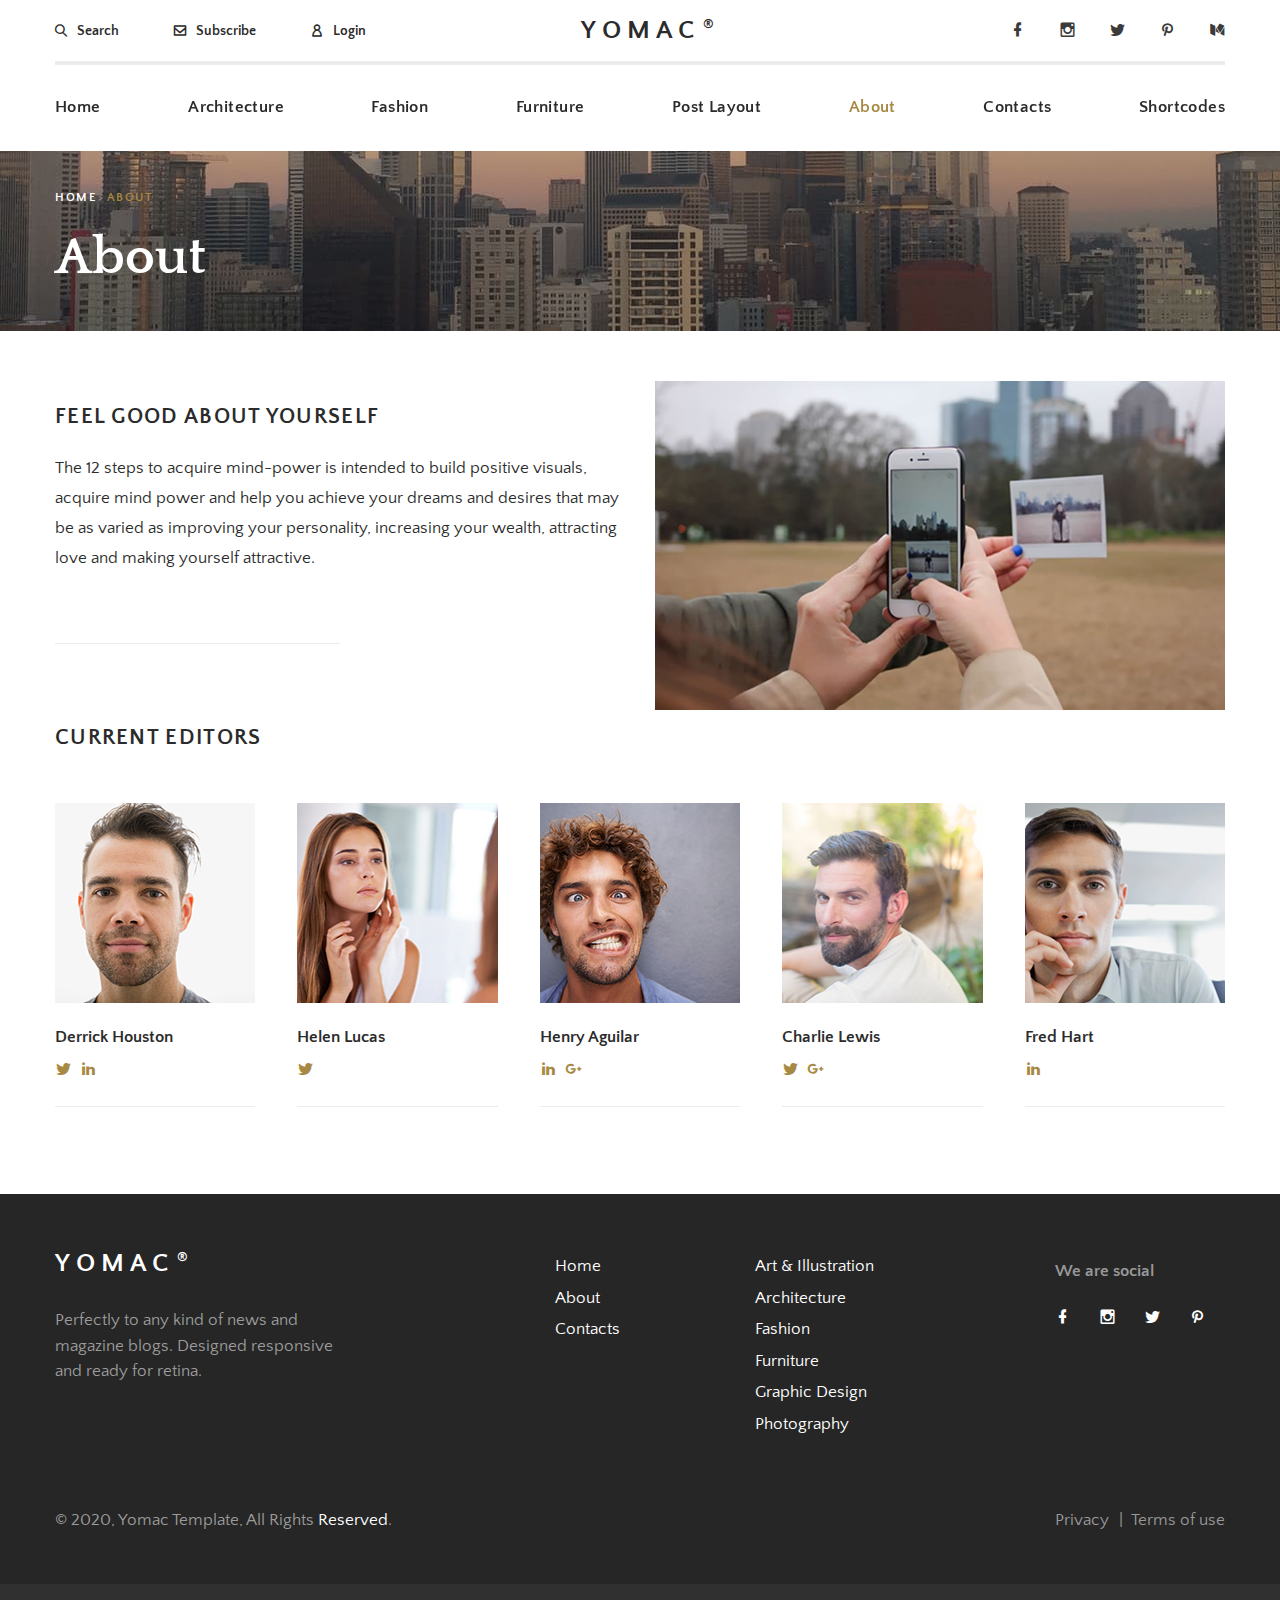
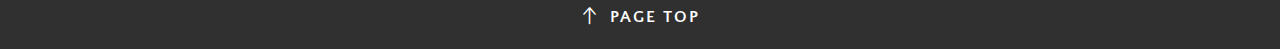
==== about.html @ f421c8c2 "原始版本" ====
﻿<!DOCTYPE html>
<html lang="en">
<head>
	<meta charset="UTF-8">

	<!-- Meta required for Bootstrap -->
	<meta http-equiv="X-UA-Compatible" content="IE=edge">
    <meta name="viewport" content="width=device-width, initial-scale=1">
	<link rel="shortcut icon" href="assets/img/favicon.ico" type="image/x-icon" />
	<title>About - Yomac</title>

	<!-- Fonts -->
	<link rel="stylesheet" href="assets/fonts/Quattrocento/Quattrocento.css">
	<link rel="stylesheet" href="assets/fonts/Quattrocento_Sans/Quattrocento_Sans.css">

	<!-- Icons -->
	<link rel="stylesheet" href="assets/fonts/MaterialDesign/css/materialdesignicons.min.css">
	<link rel="stylesheet" href="assets/fonts/Outicons/flaticon.css">

	<!-- Styles -->
	<link rel="stylesheet" href="libs/bootstrap-4.3.1/css/bootstrap.min.css">
	<link rel="stylesheet" href="libs/owl-carousel/owl.carousel.css">
	<link rel="stylesheet" href="libs/owl-carousel/owl.theme.css">

	<link rel="stylesheet" href="assets/css/main.css">
	<link rel="stylesheet" href="assets/css/responsive.css">

	<!--[if IE 9]>
	<link rel="stylesheet" href="assets/css/ie9.css">
	<![endif]-->

</head>
<body>
	<!-- <div id="page-preloader"><span class="spinner"></span></div> -->
	<div class="page-wraper">
		<div class="full-search-wrap">
			<div class="full-search container">
				<div class="full-search__close pull-right animate"><span class="mdi mdi-close"></span></div>
				<form action="/" class="full-search__form">
			        <input type="text" id="s-full" class="full-search__input" placeholder="Search"> 
			        <input type="submit" hidden>
					<p class="full-search__hint">Type in your search and press enter</p>
				</form>
			</div>
		</div>

		<!-- Header section start -->
		<header class="page-header header-sticky">
			<div class="container">
				<div class="top-bar">
					<div class="top-bar__widgets">
						<div class="row align-items-center">
							<div class="col-md-5 col-lg-4">
								<div class="top-bar__user-menu">
									<ul class="user-menu nav justify-content-center justify-content-md-start">
										<li class="nav-item"><button class="search-btn" id="js-search-btn"><span class="icon-left icon-xs flaticon-magnifying-glass-browser"></span>Search</button></li>
										<li class="nav-item"><a href="#"><span class="icon-left icon-xs flaticon-closed-envelope-email"></span>Subscribe</a></li>
										<li class="nav-item"><a href="#"><span class="icon-left icon-xs flaticon-messenger-user-avatar"></span>Login</a></li>
									</ul>
								</div>
							</div>
							<div class="col-md-2 col-lg-4">
								<div class="top-bar__logo text-lg-center">
									<a href="index.html" class="logo-title logo-title_reg">yomac</a>
								</div>
							</div>
							<div class="col-md-5 col-lg-4">
								<div class="top-bar__social text-right">
									<ul class="social-menu social-menu__right nav justify-content-md-end">
										<li class="nav-item"><a href="#" class="nav-item"><i class="mdi mdi-facebook"></i></a></li>
										<li class="nav-item"><a href="#" class="nav-item"><i class="mdi mdi-instagram"></i></a></li>
										<li class="nav-item"><a href="#" class="nav-item"><i class="mdi mdi-twitter"></i></a></li>
										<li class="nav-item"><a href="#" class="nav-item"><i class="mdi mdi-pinterest"></i></a></li>
										<li class="nav-item"><a href="#" class="nav-item"><i class="mdi mdi-medium"></i></a></li>
									</ul>
								</div>
							</div>
						</div>
					</div>
					<div class="mob-menu">
						<div id="mob-toggle" class="animate"><i class="icon icon-lg flaticon-menu-options"></i></div>
					</div>
				</div>
				<div class="main-navigation__wrap">
					<div class="main-navigation">
						<ul class="nav justify-content-between">
							<li class="nav-item menu-item-has-children">
								<a href="index.html" class="nav-link">Home</a>
								<ul class="sub-menu">
									<li><a href="index-listing.html" class="nav-link">Home List</a></li>
									<li><a href="index-grid.html" class="nav-link">Home Grid</a></li>
									<li><a href="index.html" class="nav-link">Home Masonry</a></li>
									<li><a href="index-no-menu.html" class="nav-link">Home Clear</a></li>
									<li><a href="blog.html" class="nav-link">Home Blog</a></li>
								</ul>
							</li>
							<li class="nav-item">
								<a href="category-post.html" class="nav-link">Architecture</a>
							</li>
							<li class="nav-item">
								<a href="category-post.html" class="nav-link">Fashion</a>
							</li>
							<li class="nav-item">
								<a href="category-post.html" class="nav-link">Furniture</a>
							</li>
							<li class="nav-item menu-item-has-children">
								<a href="post-single_sidebar.html" class="nav-link">Post Layout</a>
								<ul class="sub-menu">
									<li class="nav-item">
										<a href="post-single_sidebar.html" class="nav-link">Sidebar Right</a>
									</li>
									<li class="nav-item">
										<a href="post-single_full.html" class="nav-link">No Sidebar</a>
									</li>
								</ul>
							</li>
							<li class="nav-item active">
								<a href="about.html" class="nav-link">About</a>
							</li>
							<li class="nav-item">
								<a href="contact.html" class="nav-link">Contacts</a>
							</li>
							<li class="nav-item menu-item-has-children">
								<a href="shortcodes.html" class="nav-link">Shortcodes</a>
								<ul class="sub-menu">
									<li class="nav-item">
										<a href="shortcodes.html" class="nav-link">Shortcodes</a>
									</li>
									<li class="nav-item">
										<a href="404-page.html" class="nav-link">404 Page</a>
									</li>
								</ul>
							</li>
						</ul>
					</div>
				</div>
			</div>
		</header>
		<!-- Header section end -->	

		<!-- Page content section start -->	
		<main class="page-content">
			
			<!-- Page title section start -->	
			<div class="page-head" style="background-image: url('assets/img/about-contain.jpg');">
				<div class="container">
					<div class="page-head__breadcrumb">
						<ol class="breadcrumb">
							<li><a href="index.html">home</a></li>
							<li class="active">about</li>
						</ol>
					</div>
					<h1 class="page-head__title">About</h1>
				</div>
			</div>
			<!-- Page title section end -->

				
			<!-- About info section start -->
			<section class="section about-info">
				<div class="container">
					<div class="row">
						<div class="col-md-6">
							<h2 class="section-title h4">Feel good about yourself</h2>
							<p class="section-text line-after">The 12 steps to acquire mind-power is intended to build positive visuals, acquire mind power and help you achieve your dreams and desires that may be as varied as improving your personality, increasing your wealth, attracting love and making yourself attractive.</p>
						</div>
						<div class="col-md-6">
							<div class="about-info__img"><img src="assets/img/about.jpg" alt=""></div>
						</div>
					</div>
				</div>
			</section>
			<!-- Contact info section end -->

			<!-- Team section start -->
			<section class="team">
				<div class="container">
					<h2 class="h4 section-title">Current editors</h2>
					<div class="team-list d-flex flex-wrap">
						<div class="team-list__item">
							<div class="team__photo">
								<img src="assets/img/team1.jpg" alt="">
							</div>
							<div class="team__info">
								<div class="team__name">Derrick Houston</div>
								<ul class="team__links nav animate">
									<li><a href="#"><span class="mdi mdi-twitter"></span></a></li>
									<li><a href="#"><span class="mdi mdi-linkedin"></span></a></li>
								</ul>
							</div>
						</div>
						<div class="team-list__item">
							<div class="team__photo">
								<img src="assets/img/team2.jpg" alt="">
							</div>
							<div class="team__info">
								<div class="team__name">Helen Lucas</div>
								<ul class="team__links nav animate">
									<li><a href="#"><span class="mdi mdi-twitter"></span></a></li>
								</ul>
							</div>
						</div>
						<div class="team-list__item">
							<div class="team__photo">
								<img src="assets/img/team3.jpg" alt="">
							</div>
							<div class="team__info">
								<div class="team__name">Henry Aguilar</div>
								<ul class="team__links nav animate">
									<li><a href="#"><span class="mdi mdi-linkedin"></span></a></li>
									<li><a href="#"><span class="mdi mdi-google-plus"></span></a></li>
								</ul>
							</div>
						</div>
						<div class="team-list__item">
							<div class="team__photo">
								<img src="assets/img/team4.jpg" alt="">
							</div>
							<div class="team__info">
								<div class="team__name">Charlie Lewis</div>
								<ul class="team__links nav animate">
									<li><a href="#"><span class="mdi mdi-twitter"></span></a></li>
									<li><a href="#"><span class="mdi mdi-google-plus"></span></a></li>
								</ul>
							</div>
						</div>
						<div class="team-list__item">
							<div class="team__photo">
								<img src="assets/img/team5.jpg" alt="">
							</div>
							<div class="team__info">
								<div class="team__name">Fred Hart</div>
								<ul class="team__links nav animate">
									<li><a href="#"><span class="mdi mdi-linkedin"></span></a></li>
								</ul>
							</div>
						</div>
					</div>
				</div>
			</section>
			<!-- Contact adresses section end -->

		</main>
		<!-- Page content section end -->	

		<!-- Footer section start -->
		<footer class="page-footer">
			<div class="container">
				<div class="row">
					<div class="col-md-6 col-lg-5 footer-widget footer__copy">
						<div class="footer__logo footer-widget">
							<a href="index.html" class="logo-title logo-title_reg animate">yomac</a>
						</div>
						<div class="textwidget">
							<p>Perfectly to any kind of news and <br>magazine blogs. Designed responsive<br> and ready for retina.</p>
						</div>
					</div>
					<div class="col-sm-6 col-md-3 col-lg-2 footer-widget footer__page-menu">
						<div class="widget-menu">
							<ul class="footer-menu animate">
								<li><a href="index.html">Home</a></li>
								<li><a href="about.html">About</a></li>
								<li><a href="contact.html">Contacts</a></li>
							</ul>
						</div>
					</div>
					<div class="col-sm-6 col-md-3 col-lg-3 footer-widget footer__cat-menu">
						<div class="widget-menu">
							<ul class="footer-menu animate">
								<li><a href="category-post.html">Art &amp; Illustration</a></li>
								<li><a href="category-post.html">Architecture</a></li>
								<li><a href="category-post.html">Fashion</a></li>
								<li><a href="category-post.html">Furniture</a></li>
								<li><a href="category-post.html">Graphic Design</a></li>
								<li><a href="category-post.html">Photography</a></li>
							</ul>
						</div>
					</div>
					<div class="col-lg-2 footer-widget footer__social-menu">
						<div class="widget-social">
							<div class="widget-title">We are social</div>
							<ul class="social-menu social-menu__left nav animate">
								<li><a href="#"><i class="mdi mdi-facebook"></i></a></li>
								<li><a href="#"><i class="mdi mdi-instagram"></i></a></li>
								<li><a href="#"><i class="mdi mdi-twitter"></i></a></li>
								<li><a href="#"><i class="mdi mdi-pinterest"></i></a></li>
							</ul>
						</div>
					</div>
				</div>

				<div class="row page-footer__bottom">
					<div class="col-lg-10">
						<div class="copyright">&copy; 2020, Yomac Template, All Rights <a href="http://www.bootstrapmb.com/">Reserved</a>.</div>
					</div>
					<div class="col-lg-2">
						<div class="footer-nav nav">
							<li class="nav-item">
								<a href="#" class="nav-item">Privacy</a>
							</li>
							<li class="nav-item">
								<a href="#" class="nav-item">Terms of use</a>
							</li>
						</div>
					</div>
				</div>
			</div>
		</footer>
		<!-- Footer section end -->	

		<!-- To top section start -->
		<div id="to-top" class="page-to-top animate text-center"><span class="icon icon-left flaticon-up-arrow-sign">Page top</span></div>
	</div>
	<!-- Scripts -->

	<script src="libs/jquery/jquery-2.2.3.min.js"></script>
	<script src="libs/bootstrap-4.3.1/js/popper.min.js"></script>
	<script src="libs/bootstrap-4.3.1/js/bootstrap.min.js"></script>
	<script src="libs/owl-carousel/owl.carousel.min.js"></script>
	<script src="libs/isotope/imagesLoaded.min.js"></script>
	<script src="libs/isotope/isotope.pkgd.min.js"></script>
	<script src="assets/js/common.js"></script>

	<!--[if lt IE 9]>
	<script src="libs/html5shiv/es5-shim.min.js"></script>
	<script src="libs/html5shiv/html5shiv.min.js"></script>
	<script src="libs/html5shiv/html5shiv-printshiv.min.js"></script>
	<script src="libs/respond/respond.min.js"></script>
	<![endif]-->

</body>
</html>
---- assets/fonts/Quattrocento/Quattrocento.css ----
@font-face {
    font-family: 'Quattrocento';
    font-style: normal;
    font-weight: 400;
    font-display: swap;
    src: local('Quattrocento'), url('Quattrocento-Regular.ttf') format('truetype');
}

@font-face {
    font-family: 'Quattrocento';
    font-style: normal;
    font-weight: 700;
    font-display: swap;
    src: local('Quattrocento Bold'), url('Quattrocento-Bold.ttf') format('truetype');
}
---- assets/fonts/Quattrocento_Sans/Quattrocento_Sans.css ----
@font-face {
    font-family: 'Quattrocento Sans';
    font-style: italic;
    font-weight: 400;
    font-display: swap;
    src: local('Quattrocento Sans Italic'), local('QuattrocentoSans-Italic'), url('QuattrocentoSans-Italic.ttf') format('truetype');
}
@font-face {
    font-family: 'Quattrocento Sans';
    font-style: italic;
    font-weight: 700;
    font-display: swap;
    src: local('Quattrocento Sans Bold Italic'), local('QuattrocentoSans-BoldItalic'), url('QuattrocentoSans-BoldItalic.ttf') format('truetype');
}
@font-face {
    font-family: 'Quattrocento Sans';
    font-style: normal;
    font-weight: 400;
    font-display: swap;
    src: local('Quattrocento Sans'), local('QuattrocentoSans'), url('QuattrocentoSans-Regular.ttf') format('truetype');
}
@font-face {
    font-family: 'Quattrocento Sans';
    font-style: normal;
    font-weight: 700;
    font-display: swap;
    src: local('Quattrocento Sans Bold'), local('QuattrocentoSans-Bold'), url('QuattrocentoSans-Bold.ttf') format('truetype');
}
---- assets/fonts/Outicons/flaticon.css ----
/*
  	Flaticon icon font: Flaticon
  	Creation date: 19/02/2016 14:48
  	*/

@font-face {
  font-family: "Flaticon";
  src: url("./Flaticon.eot");
  src: url("./Flaticon.eot?#iefix") format("embedded-opentype"),
       url("./Flaticon.woff") format("woff"),
       url("./Flaticon.ttf") format("truetype"),
       url("./Flaticon.svg#Flaticon") format("svg");
  font-weight: normal;
  font-style: normal;
}

@media screen and (-webkit-min-device-pixel-ratio:0) {
  @font-face {
    font-family: "Flaticon";
    src: url("./Flaticon.svg#Flaticon") format("svg");
  }
}

[class^="flaticon-"]:before, [class*=" flaticon-"]:before,
[class^="flaticon-"]:after, [class*=" flaticon-"]:after {   
  font-family: Flaticon;
        font-size: 20px;
font-style: normal;
margin-left: 20px;
}

.flaticon-alarm-bell:before { content: "\f100"; }
.flaticon-audio-headphones:before { content: "\f101"; }
.flaticon-backward-arrow:before { content: "\f102"; }
.flaticon-blank-paper-sheet:before { content: "\f103"; }
.flaticon-blocked-padlock:before { content: "\f104"; }
.flaticon-building-house:before { content: "\f105"; }
.flaticon-cancel-button:before { content: "\f106"; }
.flaticon-cellphone-backside:before { content: "\f107"; }
.flaticon-chat-speech-balloon:before { content: "\f108"; }
.flaticon-checking-mark-circle:before { content: "\f109"; }
.flaticon-chemistry-filter:before { content: "\f10a"; }
.flaticon-circular-wall-clock:before { content: "\f10b"; }
.flaticon-closed-envelope-email:before { content: "\f10c"; }
.flaticon-cloud-data-storage:before { content: "\f10d"; }
.flaticon-cloud-upload-arrow:before { content: "\f10e"; }
.flaticon-computer-mouse-cursor:before { content: "\f10f"; }
.flaticon-copy-file:before { content: "\f110"; }
.flaticon-danger-sign:before { content: "\f111"; }
.flaticon-delivery-truck:before { content: "\f112"; }
.flaticon-dialogue-balloon:before { content: "\f113"; }
.flaticon-directional-down-arrow:before { content: "\f114"; }
.flaticon-down-chevron:before { content: "\f115"; }
.flaticon-download-tray:before { content: "\f116"; }
.flaticon-edit-document:before { content: "\f117"; }
.flaticon-edit-pencil:before { content: "\f118"; }
.flaticon-expand-arrows:before { content: "\f119"; }
.flaticon-export-file:before { content: "\f11a"; }
.flaticon-eye-view:before { content: "\f11b"; }
.flaticon-facebook-social-network-logo:before { content: "\f11c"; }
.flaticon-floppy-disk-save-file:before { content: "\f11d"; }
.flaticon-flying-airplane:before { content: "\f11e"; }
.flaticon-folded-newspaper:before { content: "\f11f"; }
.flaticon-forward-arrow:before { content: "\f120"; }
.flaticon-google-plus-social-network-logo:before { content: "\f121"; }
.flaticon-hairdresser-cutting-scissors:before { content: "\f122"; }
.flaticon-help-button:before { content: "\f123"; }
.flaticon-information-square:before { content: "\f124"; }
.flaticon-left-arrow-sign:before { content: "\f125"; }
.flaticon-left-chevron:before { content: "\f126"; }
.flaticon-library-bookmark:before { content: "\f127"; }
.flaticon-livesaver-support:before { content: "\f128"; }
.flaticon-loudspeaker-announce:before { content: "\f129"; }
.flaticon-lovers-heart:before { content: "\f12a"; }
.flaticon-magnifying-glass-browser:before { content: "\f12b"; }
.flaticon-magnifying-glass-zoom-in:before { content: "\f12c"; }
.flaticon-magnifying-glass-zoom-out:before { content: "\f12d"; }
.flaticon-map-location-flag:before { content: "\f12e"; }
.flaticon-map-point-pointer:before { content: "\f12f"; }
.flaticon-menu-grid:before { content: "\f130"; }
.flaticon-menu-options:before { content: "\f131"; }
.flaticon-messenger-user-avatar:before { content: "\f132"; }
.flaticon-minimize-arrows:before { content: "\f133"; }
.flaticon-minus-maths-button:before { content: "\f134"; }
.flaticon-move-arrows:before { content: "\f135"; }
.flaticon-multimedia-menu:before { content: "\f136"; }
.flaticon-multimedia-music-player-play-button:before { content: "\f137"; }
.flaticon-office-monthly-calendar:before { content: "\f138"; }
.flaticon-office-paper-printer:before { content: "\f139"; }
.flaticon-online-shopping-cart:before { content: "\f13a"; }
.flaticon-open-computer-laptop-screen:before { content: "\f13b"; }
.flaticon-open-padlock:before { content: "\f13c"; }
.flaticon-options-gear:before { content: "\f13d"; }
.flaticon-photo-camera:before { content: "\f13e"; }
.flaticon-photography-frame:before { content: "\f13f"; }
.flaticon-pirate-treasure-map:before { content: "\f140"; }
.flaticon-plus-addition-sign-circle:before { content: "\f141"; }
.flaticon-power-on-buton:before { content: "\f142"; }
.flaticon-prohibition-road-sign:before { content: "\f143"; }
.flaticon-reading-open-book:before { content: "\f144"; }
.flaticon-refresh-page-arrow:before { content: "\f145"; }
.flaticon-retro-badge:before { content: "\f146"; }
.flaticon-right-chevron:before { content: "\f147"; }
.flaticon-right-direction:before { content: "\f148"; }
.flaticon-sad-smiley:before { content: "\f149"; }
.flaticon-sales-ticket:before { content: "\f14a"; }
.flaticon-school-paper-clip:before { content: "\f14b"; }
.flaticon-share-arrow:before { content: "\f14c"; }
.flaticon-sharing-files:before { content: "\f14d"; }
.flaticon-shopping-store-tags:before { content: "\f14e"; }
.flaticon-smiling-face:before { content: "\f14f"; }
.flaticon-sort:before { content: "\f150"; }
.flaticon-star-favorite:before { content: "\f151"; }
.flaticon-star-shape-favorite:before { content: "\f152"; }
.flaticon-tablet-backside:before { content: "\f153"; }
.flaticon-telephone-call-receiver:before { content: "\f154"; }
.flaticon-television-screen:before { content: "\f155"; }
.flaticon-text-file-font:before { content: "\f156"; }
.flaticon-text-line-form:before { content: "\f157"; }
.flaticon-thumb-down:before { content: "\f158"; }
.flaticon-thumb-up-gesture:before { content: "\f159"; }
.flaticon-twitter-bird-logo:before { content: "\f15a"; }
.flaticon-up-arrow-sign:before { content: "\f15b"; }
.flaticon-up-chevron:before { content: "\f15c"; }
.flaticon-uploading-file:before { content: "\f15d"; }
.flaticon-video-player-pause-button:before { content: "\f15e"; }
.flaticon-voice-recording:before { content: "\f15f"; }
.flaticon-waste-can:before { content: "\f160"; }
.flaticon-web-page-home:before { content: "\f161"; }
.flaticon-wireless-internet-connectivity:before { content: "\f162"; }
.flaticon-writing-notepad:before { content: "\f163"; }
---- assets/css/main.css ----
/*
    Theme Name: Yomac
    Description: Yomac Multi Template HTML Template
    Version: 1.0
    Author: Dymix
    更多模板：http://www.bootstrapmb.com/
*/
/* -------------------------------------------- */
/*             TABLE OF CONTENTS
/* -------------------------------------------- */
/*  01 	-	General  							*/
/*  02 	-	Typography 							*/
/*  03 	-	Buttons			       				*/
/*  04 	-	Alerts								*/
/*  05 	-	Card								*/
/*  06 	-	Accordion							*/
/*  07 	-	Form								*/
/*  08 	-	Breadcrumbs							*/
/*  09 	-	Pagination							*/
/*  10 	-	Icons								*/
/*	11	-	Preloader							*/
/*	12  -   Search								*/
/*	13  -   Header								*/
/*	14  -   Content	 							*/
/*	15  -   Slider								*/
/*	16  -   Blog								*/
/*	17  -   Sidebar								*/
/*	18  -   Single post							*/
/*	19  -   Comments							*/
/*	20  -   Most popular slider					*/
/*	21  -   Newsletter							*/
/*	22  -   404 Page							*/
/*	23  -   Contacts page						*/
/*	24  -   About page							*/
/*	25  -   Shortcodes page						*/
/*	26  -   Footer								*/
/*	27  -   Back to top							*/
/* -------------------------------------------- */

/*----------------------------------------------------
    01. GENERAL
------------------------------------------------------*/
body {
	font-family: 'Quattrocento Sans', sans-serif;
	color: #2b2b2b;
	font-size: 17px;
	line-height: 1.5;
}
.animate,
.animate a {
	-webkit-transition: all 0.2s;
	-o-transition: all 0.2s;
	transition: all 0.2s;
}
.has-fill {
	background-position: 50% 50%;
	background-repeat: no-repeat;
	background-size: cover;
}
.bg-grey {
	background-color: #F5F5F5;
}
a:hover,
a:focus {
	text-decoration: none;
}
a:focus,
input:focus,
button:focus {
	outline: none !important;
}
textarea {
	resize: none;
}
img {
	max-width: 100%;
}
iframe {
	border: none;
}

/*----------------------------------------------------
    02. TYPOGRAPHY
------------------------------------------------------*/
h1, .h1 {
	font-weight: bold;
	font-size: 53px;
}
h2, .h2 {
	font-weight: bold;
	font-size: 40px;
	margin-bottom: 0.8rem;
}
h3, .h3 {
	font-weight: bold;
	font-size: 30px;
	margin-bottom: 0.7rem;
}
h4, .h4 {
	font-weight: bold;
	font-size: 22px;
}
h5, .h5 {
	font-weight: bold;
	font-size: 20px;
}
h6, .h6 {
	font-weight: bold;
	font-size: 17px;
}
p {
	line-height: 1.5em;
	margin-bottom: 30px;
}
a {
	color: #a78943;
}
a:hover {
	color: #695422;
}
cite,
blockquote {
	font-size: 22px;
	font-family: 'Quattrocento', serif;
	border-left: 5px solid #A78943;
	margin-bottom: 30px;
	padding: 10px 25px;
	line-height: 1.4;
}
.blockquote-light {
	border-left-color: #EBE1CC;
}
.font-serif {
	font-family: 'Quattrocento', serif;
}
.font-sans {
	font-family: 'Quattrocento Sans', sans-serif;
}

/*----------------------------------------------------
    03. BUTTONS
------------------------------------------------------*/
.btn {
	padding: 17px 15px;
	text-transform: uppercase;
	font-weight: bold;
	font-size: 17px;
	letter-spacing: 2px;
	border-radius: 0;
}
.btn:hover,
.btn:focus,
.btn.focus,
.btn:not(:disabled):not(.disabled).active,
.btn:not(:disabled):not(.disabled):active,
.show>.btn.dropdown-toggle {
	color: #fff;
	background-color: #C6AC71;
	border-color: #C6AC71;
}

[class*="btn-outline-"] {
	border-width: 2px;
	padding: 16px 15px;
}
.btn-group-lg>.btn, .btn-lg {
	padding: 17px 15px;
	font-size: 17px;
}
.btn:active,
.btn.active {
	-webkit-box-shadow: none;
	box-shadow: none;
}
.btn-block+.btn-block {
	margin-top: 10px;
}
.btn-link {
	color: #a78943;
}
.btn-link:focus,
.btn-link:hover {
	background: none;
	text-decoration: none;
	color: #a78943;
	border-color: transparent;
}
.btn-primary {
	color: #fff;
	background-color: #A78943;
	border-color: #A78943;
}
.btn-primary:hover,
.btn-primary:focus,
.btn-primary.focus,
.btn-primary:not(:disabled):not(.disabled).active,
.btn-primary:not(:disabled):not(.disabled):active,
.show>.btn-primary.dropdown-toggle {
	color: #fff;
	background-color: #C6AC71;
	border-color: #C6AC71;
}

.btn-secondary {
	color: #fff;
	background-color: #3B3B3B;
	border-color: #3B3B3B;
}
.btn-secondary:hover,
.btn-secondary:focus,
.btn-secondary.focus,
.btn-secondary:not(:disabled):not(.disabled).active,
.btn-secondary:not(:disabled):not(.disabled):active,
.show>.btn-secondary.dropdown-toggle {
	color: #fff;
	background-color: #C6AC71;
	border-color: #C6AC71;
}

.btn-outline-primary {
	color: #A78943;
	border-color: #A78943;
}
.btn-outline-primary:hover,
.btn-outline-primary:focus,
.btn-outline-primary.focus,
.btn-outline-primary:not(:disabled):not(.disabled).active,
.btn-outline-primary:not(:disabled):not(.disabled):active,
.show>.btn-outline-primary.dropdown-toggle {
	color: #fff;
	background-color: #C6AC71;
	border-color: #C6AC71;
}

.btn-outline-secondary {
	color: #3B3B3B;
	border-color: #3B3B3B;
}
.btn-outline-secondary:hover,
.btn-outline-secondary:focus,
.btn-outline-secondary.focus,
.btn-outline-secondary:not(:disabled):not(.disabled).active,
.btn-outline-secondary:not(:disabled):not(.disabled):active,
.show>.btn-outline-secondary.dropdown-toggle {
	color: #fff;
	background-color: #C6AC71;
	border-color: #C6AC71;
}
.hover-to-outline:hover,
.hover-to-outline:focus,
.hover-to-outline.focus,
.hover-to-outline:not(:disabled):not(.disabled).active,
.hover-to-outline:not(:disabled):not(.disabled):active,
.show>.hover-to-outline.dropdown-toggle {
	color: #C6AC71;
	background: none;
	border-color: #C6AC71;
}
.btn-success {
	color: #fff;
	background-color: #72BDA7;
	border-color: #72BDA7;
}
.btn-outline-success {
	color: #72BDA7;
	border-color: #72BDA7;
}
.btn-warning {
	color: #fff;
	background-color: #C6AC71;
	border-color: #C6AC71;
}
.btn-outline-warning {
	color: #C6AC71;
	border-color: #C6AC71;
}
.btn-danger {
	color: #fff;
	background-color: #BD7289;
	border-color: #BD7289;
}
.btn-outline-danger {
	color: #BD7289;
	border-color: #BD7289;
}
.btn-info {
	color: #fff;
	background-color: #7289BD;
	border-color: #7289BD;
}
.btn-outline-info {
	color: #7289BD;
	border-color: #7289BD;
}
.btn-rounded {
	border-radius: 3px;
}
.btn-sircle {
	border-radius: 20px;
}
.btn-submit {
	margin-top: 10px;
	min-width: 230px;
}
.btn-lg {
	min-width: 230px;
	text-align: center;
}

/*----------------------------------------------------
    04. ALERTS
------------------------------------------------------*/
.alert {
	padding: 17px 47px 17px 57px;
	margin-bottom: 10px;
	text-shadow: none;
	-webkit-box-shadow: none;
	box-shadow: none;
	border-radius: 0;
	text-transform: uppercase;
	font-weight: bold;
	letter-spacing: 2px;
	position: relative;
}
.alert:before {
	content: '';
	font-family: "Material Design Icons";
	position: absolute;
	top: calc(50% - 11px);
	left: 27px;
	font-weight: 400;
}
.alert-success {
	background-color: #72BDA7;
	border-color: #72BDA7;
	color: #fff;
}
.alert-success:before {
	content: '\f5e0';
}
.alert-info {
	background-color: #B1B1B1;
	border-color: #B1B1B1;
	color: #fff;
}
.alert-info:before {
	content: '\f2d7';
}
.alert-danger {
	background-color: #BD7289;
	border-color: #BD7289;
	color: #fff;
}
.alert-danger:before {
	content: '\f026';
}
.alert-warning {
	background-color: #7289BD;
	border-color: #7289BD;
	color: #fff;
}
.alert-warning:before {
	content: '\f17d';
}
.alert-dismissable .close,
.alert-dismissible .close {
	color: #fff;
	font-size: 17px;
	font-weight: 400;
	top: 2px;
	opacity: 1;
}
@media only screen and (max-width : 992px) {
	.alert {
		font-size: 15px;
	}
}

/*----------------------------------------------------
    05. CARD
------------------------------------------------------*/
.card {
	border-radius: 0;
}
.card-header {
	background: none;
	border-bottom: none;
}
.card-header:first-child {
	border-radius: 0;
}

/*----------------------------------------------------
    06. ACCORDION
------------------------------------------------------*/
.accordion .card-header {
	padding: 0;
}
.accordion .card-title {
	display: block;
	position: relative;
	color: #2b2b2b;
	font-weight: bold;
	padding: 18px 30px;
	margin: 0;
	line-height: 1.45;
}
.accordion .card-title[aria-expanded="true"] {
	padding: 18px 30px 6px;
}
.accordion .card-body {
	padding: 0 30px 14px;
}
.accordion>.card:not(:first-of-type):not(:last-of-type),
.accordion>.card:first-of-type {
	border-bottom: 1px solid #ECECEC;
}
.accordion>.card {
	border-color: #ECECEC;
	margin-bottom: 10px;
}
.accordion .card-title:after {
	position: absolute;
	right: 20px;
	top: 50%;
	margin-top: -8px;
	font-weight: 100;
}
.accordion .card-title:after {
	font-family: "Material Design Icons";
	content: '\F140';
	float: right;
}
.accordion .card-title[aria-expanded="true"]:after {
	content: '\F143';
}
.accordion-minus .card-title:after {
	font-family: "Material Design Icons";
	content: '\F415';
	float: right;
}
.accordion-minus .card-title[aria-expanded="true"]:after {
	content: '\F374';
}

/*----------------------------------------------------
    07. FORM
------------------------------------------------------*/
.form-control {
	border-radius: 0;
	padding: 29px 20px;
	font-size: 17px;
}
textarea.form-control {
	padding: 15px 20px;
}
.form-group {
	margin-bottom: 10px;
}
.input-group .form-control {
	border-radius: 0;
	padding: 29px 20px;
	font-size: 17px;
}
.input-group-btn>.btn {
	border-radius: 0;
}
.label-default {
	font-size: 17px;
	color: #a78943;
	border: 1px solid #CECECE;
	background: none;
	border-radius: 0;
	display: inline-block;
	margin: 0 6px 10px 0;
	padding: 2px 9px 1px;
	font-weight: normal;
}
.label-default:hover  {
	background: #a78943;
	color: #fff;
}
.form-control {
	background: #F8F8F8;
	border-color: #F8F8F8;
	-webkit-box-shadow: none;
	box-shadow: none;
	color: #2b2b2b;
}
.form-control:focus {
	border-color: #ECECEC;
	-webkit-box-shadow: none;
	box-shadow: none;
}
.form-control::-webkit-input-placeholder {
	color: #2b2b2b;
}
.form-control::-moz-placeholder { /* Firefox 19+ */
	color: #2b2b2b;
}
.form-control::-ms-input-placeholder { /* IE 10+ */
	color: #2b2b2b;
}
.form-control::-moz-placeholder { /* Firefox 18- */
	color: #2b2b2b;
}
.light-form .form-control::-webkit-input-placeholder {
	color: #fff;
}
.light-form .form-control::-moz-placeholder { /* Firefox 19+ */
	color: #fff;
}
.light-form .form-control::-ms-input-placeholder { /* IE 10+ */
	color: #fff;
}
.light-form .form-control::-moz-placeholder { /* Firefox 18- */
	color: #fff;
}
.light-form .form-control {
	color: #fff;
}
.form-row {
	margin-right: -5px;
	margin-left: -5px;
}
.form-col {
	padding-right: 5px;
	padding-left: 5px;
}

/*----------------------------------------------------
    08. BREADCRUMB
------------------------------------------------------*/
.breadcrumb {
	background: none;
	padding: 0;
}
.breadcrumb>li {
	text-transform: uppercase;
	font-size: 12px;
	font-weight: 600;
	letter-spacing: 1.5px;
}
.breadcrumb>li>a {
	color: #fff;
}
.breadcrumb>li.active {
	color: #a78943;
}
.breadcrumb>li+li:before {
	content: '>';
	color: #8d8c8d;
	padding: 0 2px;
}

/*----------------------------------------------------
    09. PAGINATION
------------------------------------------------------*/
.pagination>li {
	font-weight: bold;
}
.pagination>li:first-child>a, .pagination>li:first-child>span,
.pagination>li:last-child>a, .pagination>li:last-child>span {
	border-radius: 0;
}
.pagination>li>a,
.pagination>li>span {
	background: none;
	color: #2b2b2b;
	border-color: transparent;
	padding: 17px 18px;
	/* min-width: 60px; */
	display: block;
	-webkit-transition: all 0.3s;
	-o-transition: all 0.3s;
	transition: all 0.3s;
}
.pagination>li>a:focus,
.pagination>li>a:hover,
.pagination>li>span:focus,
.pagination>li>span:hover,
.pagination>.active>a,
.pagination>.active>a:focus,
.pagination>.active>a:hover,
.pagination>.active>span,
.pagination>.active>span:focus,
.pagination>.active>span:hover {
	background: none;
	color: #a78943;
}
.pagination>.active>a {
	border: 1px solid #CECECE;
}
.pagination>li>a:hover,
.pagination>li>span:hover {
	border-color: transparent;
}

/*----------------------------------------------------
    10. ICONS
------------------------------------------------------*/
.icon:before {
	margin-right: 0;
	margin-left: 0;
	font-size: 17px;
	font-weight: normal;
}
.icon-left:before {
	margin-right: 10px;
	margin-left: 0;
}
.icon-right:before {
	margin-left: 10px;
	margin-right: 0;
}
.icon-lg:before {
	font-size: 30px;
}
.icon-sm:before {
	font-size: 14px;
}
.icon-xs:before {
	font-size: 12px;
}
.icon-list {
	margin-left: 0px;
}
.icon-list__item {
	display: inline-block;
	width: 60px;
	height: 60px;
	margin-right: 21px;
	background: #ECECEC;
	text-align: center;
}
.icon-list__item.last {
	margin-right: 0;
}
.icon-list__item .icon {
	display: block;
	line-height: 60px;
}
.icon-heading {
	text-transform: uppercase;
	font-weight: bold;
	letter-spacing: 1.9px;
}
.icon-heading .icon:before {
	margin-right: 5px;
	font-weight: normal;
	color: #A78943;
}

/*----------------------------------------------------
    11. PRELOADER
------------------------------------------------------*/
#page-preloader {
	position: fixed;
	left: 0;
	top: 0;
	right: 0;
	bottom: 0;
	background: rgba(0,0,0,.95);
	z-index: 100500;
}
#page-preloader .spinner {
	width: 150px;
	height: 150px;
	position: absolute;
	left: calc(50% - 75px);
	top: calc(50% - 75px);
	background: url('../img/preloader.png') no-repeat 50% 50%;
	background-size: contain;
	margin: -16px 0 0 -16px;
}
.default {
	animation: defaulto 0.5s;
	animation-direction: alternate;
}
.pulse {
	animation: pulse 0.7s;
	animation-direction: alternate;
}
.rotate {
	animation: rotate 0.9s;
	animation-direction: normal;
}
.static {
	animation-iteration-count: infinite;
}

@keyframes defaulto {
	0% {
		opacity: 0.1;
	}
	100% {
		opacity: 1;
	}
}

@keyframes pulse {
	0% {
		-webkit-transform: scale(1);
		-ms-transform: scale(1);
		-o-transform: scale(1);
		transform: scale(1);
	}
	100% {
		-webkit-transform: scale(1.2);
		-ms-transform: scale(1.2);
		-o-transform: scale(1.2);
		transform: scale(1.2);
	}
}
@keyframes rotate {
	100%{
		transform: rotate(360deg);
	}
}

/*----------------------------------------------------
    12. SEARCH
------------------------------------------------------*/
.full-search__input::-webkit-input-placeholder {
	color: #fff;
}
.full-search__input::-moz-placeholder {
	color: #fff;
}
.full-search__input::-ms-input-placeholder {
	color: #fff;
}
.full-search__input::-moz-placeholder {
	color: #fff;
}

.full-search-wrap {
	display: none;
	position: fixed;
	background: rgba(0,0,0,.95);
	z-index: 1000000
}
.full-search {
	margin-top: 30px;
}
.full-search__close {
	text-transform: uppercase;
	color: #fff !important;
	padding-right: 20px;
	font-size: 30px;
}
.full-search__close:hover {
	color: #9d9d9d !important;
	cursor: pointer;
}
.full-search__form {
	padding-top: 305px;
}
.full-search__input {
	display: inline-block;
	border: none;
	width: 100%;
	background: transparent;
	color: #fff;
	padding-left: 2px;
	font-size: 53px;
	line-height: 60px;
	outline: none;
	font-family: 'Quattrocento', serif;
}
.full-search__hint {
	padding-top: 15px;
	letter-spacing: 1.4px;
	border-top: 1px solid #8d8c8d;
	color: #8d8c8d;
	font-size: 12px;
	text-transform: uppercase;
}

/*----------------------------------------------------
    13. HEADER
------------------------------------------------------*/
.page-header {
	margin: 0;
	border: none;
	padding-bottom: 0;
}
.page-header.sticky {
	position: fixed;
	width: 100%;
	top: 0;
	z-index: 99;
	border-bottom: 3px solid #ECECEC;
	animation: slide-down 0.5s;
	background: rgba(255,255,255,.95);
}
.sticky-off .main-navigation {
	animation:slide-up 0.5s;
}
@keyframes slide-down {
	0% {
		opacity: 0;
		transform: translateY(-100%);
	}
	100% {
		opacity: 1;
		transform: translateY(0);
	}
}
@keyframes slide-up {
	0% {
		transform: translateY(10%);
	}
	100% {
		transform: translateY(0);
	}
}

/*--- Top bar ---*/

.top-bar {
	position: relative;
	padding: 11px 0;
}
.top-bar a {
	-webkit-transition: all 0.2s;
	-o-transition: all 0.2s;
	transition: all 0.2s;
}
.top-bar a:hover {
	color: #a78943;
}

/*--- User menu ---*/

.user-menu > li + li {
	margin-left: 30px;
}
.search-btn,
.user-menu a {
	color: #2b2b2b;
	font-size: 14px;
	font-weight: bold;
}
.search-btn {
	padding: 0;
	border: none;
	background: none;
}

/*--- Logo ---*/
.logo-title {
	margin: 0;
	font-size: 26px;
	font-weight: bold;
	text-transform: uppercase;
	letter-spacing: 6px;
	color: #2b2b2b;
}
.logo-title_reg {
	position: relative;
}
.logo-title_reg:after {
	content: "\00AE";
	position: absolute;
	font-size: 15px;
	top: -2px;
	right: -20px;
}
.logo-title sup {
	text-transform: none;
	top: -.3em;
}

/*--- Social menu ----*/

.social-menu {
	margin-left: -10px;
	margin-right: -10px;
}
.social-menu__right li {
	margin-left: 15px;
}
.social-menu__right li:first-child {
	margin-left: 0;
}
.social-menu__left li {
	margin-right: 10px;
}
.social-menu__left li:last-child {
	margin-right: 0;
}
.social-menu a {
	display: inline-block;
	color: #3B3B3B;
	width: 35px;
	height: 35px;
	line-height: 37px;
	text-align: center;
	border-radius: 100%;
	-webkit-transition: all 0.3s;
	-o-transition: all 0.3s;
	transition: all 0.3s;
}
.social-menu a:hover {
	background: #ECECEC;
}
.social-menu a:hover .mdi-instagram {
	color: #517FA4;
}
.social-menu a:hover .mdi-facebook {
	color: #3B5998;
}
.social-menu a:hover .mdi-google-plus {
	color: #DD4B39;
}
.social-menu a:hover .mdi-linkedin {
	color: #007BB6;
}
.social-menu a:hover .mdi-pinterest {
	color: #CB2027;
}
.social-menu a:hover .mdi-twitter {
	color: #00ACED;
}
.social-menu a:hover .mdi-youtube-play {
	color: #BB0000;
}
.social-menu a:hover .mdi-vk {
	color: #45668E;
}
.social-menu a:hover .mdi-medium {
	color: #00AB6C;
}

/*--- Main navigation ---*/
.nav a {
	-webkit-transition: all 0.2s;
	-o-transition: all 0.2s;
	transition: all 0.2s;
}
.main-navigation__wrap {
	position: relative;
}
.main-navigation {
	display: block;
	padding: 20px 0;
	border-top: 4px solid #ECECEC;
}
.sticky .main-navigation {
	border-top: none;
	padding: 0;
}
.sticky .main-navigation li a {
	padding: 20px 0;
}
.sticky .main-navigation li .sub-menu a {
	padding: 10px 0;
}
.main-navigation ul li {
	position: relative;
}
.main-navigation ul li a {
	padding: 10px 0;
	font-weight: bold;
	color: #2b2b2b;
	letter-spacing: 0.4px;
	cursor: pointer;
	-webkit-transform: translateZ(0);
}
.main-navigation ul li.active > a,
.main-navigation ul li a:hover,
.main-navigation ul li a:focus {
	background: transparent;
	color: #a78943;
}
.main-navigation .sub-menu {
	-ms-flex-direction: column;
	flex-direction: column;
	min-width: 200px;
	background-color: #f9f9f9;
	color: #000;
	border-top: 3px solid #303030;
	padding: 10px;
	list-style: none;
}
.main-navigation li:last-child .sub-menu {
	right: 10px;
}
.mob-menu {
	position: absolute;
	right: 15px;
	bottom: 10px;
}
#mob-toggle:hover {
	cursor: pointer;
	color: #5b5b5b;
}
.main-navigation .menu-item-has-children a {
	display: inline-block;
}
.main-navigation .sub-menu__toggle {
	display: inline-block;
	margin-left: 10px;
	position: relative;
	top: 1px;
	font-weight: bold;
	cursor: pointer;
}

/*----------------------------------------------------
    14. CONTENT
------------------------------------------------------*/
.section-title {
	text-transform: uppercase;
	letter-spacing: 1.3px;
	margin-bottom: 23px;
}
.section-text {
	line-height: 30px;
	margin-bottom: 20px;
}
.line-after {
	position: relative;
}
.line-after:after {
	content: '';
	height: 1px;
	width: 50%;
	background: #ECECEC;
	display: block;
	margin-top: 70px;
}
.post ul {
	list-style: none;
	padding-left: 50px;
}
.post ul>li {
	line-height: 30px;
	position: relative;
}
.post ul>li:before {
	content: '\2022';
	font-size: 32px;
	position: absolute;
	left: -32px;
	top: -3px;
	color: #a78943;
}
.page-head {
	padding: 38px 0;
	background-color: #3B3B3B;
	background-size: cover;
	background-repeat: no-repeat;
	background-position: 50% 50%;
}
.page-head__breadcrumb {
	text-transform: uppercase;
	font-weight: bold;
	font-size: 12px;
	margin-bottom: 20px;
}
.page-head__title {
	font-family: 'Quattrocento', serif;
	font-weight: bold;
	line-height: 62px;
	color: #fff;
	margin: 0 0 4px;
}
.page-head_light .page-head__title {
	color: #2b2b2b;
}
.post-head {
	padding: 88px 0;
}
.section {
	padding: 50px 0;
}
.screen-reader-text {
	display: none!important;
}

/*----------------------------------------------------
    15. SLIDER
------------------------------------------------------*/
.main-slider__item {
	background-repeat: no-repeat;
	background-size: cover;
	background-position: 50%;
}
.item__content {
	-ms-flex-pack: center;
	justify-content: center;
	-ms-flex-direction: column;
	flex-direction: column;
	display: -ms-flexbox;
	display: flex;
	min-height: 300px;
	padding: 70px 50px;
}
.main-slider__title {
	margin: 20px 0 0;
	letter-spacing: 0.4px;
	line-height: 1.2;
	font-weight: bold;
	font-size: 53px;
	font-family: 'Quattrocento', serif;
}
.main-slider__title a {
	color: inherit;
}
.main-slider .owl-controls .owl-nav [class*=owl-] {
	border: none;
	padding: 0;
}
.main-slider .owl-controls .owl-nav [class*=owl-]:hover,
.main-slider .owl-controls .owl-nav [class*=owl-]:active {
	background: none;
	color: #666;
}
.main-slider .owl-prev,
.main-slider .owl-next {
	top: calc(50% - 20px);
	position: absolute;
	color: #2b2b2b;
}
.main-slider .owl-prev {
	left: 15px;
}
.main-slider .owl-next {
	right: 15px;
}
.main-slider .owl-nav span:before {
	font-size: 20px;
	margin: 0;
}
.main-slider .owl-controls {
	margin: 0;
}

/*----------------------------------------------------
    16. BLOG
------------------------------------------------------*/
.cat-title {
	font-size: 12px;
	color: #a78943;
	font-weight: bold;
	text-transform: uppercase;
	letter-spacing: 1.4px;
}
.new-item {
	position: relative;
	margin-bottom: 30px;
}
.new-item__wrap {
	padding-top: 30px;
	border-top: 1px solid #ECECEC;
}
.new-item + .blockquote .blockquote__text {
	padding-top: 30px;
	border-top: 1px solid #ECECEC;
}
.new-item__image a {
	display: block;
}
.new-item:first-child .new-item__wrap,
.columns-2 .new-item:nth-child(2) .new-item__wrap,
.columns-3 .new-item:nth-child(2) .new-item__wrap,
.columns-3 .new-item:nth-child(3) .new-item__wrap {
	border-top: none;
	padding-top: 0;
}
.new-item__meta {
	color: #a78943;
	font-size: 12px;
	list-style: none;
	padding: 0;
	margin: 0;
}
.new-item__meta li {
	padding-right: 7px;
}
.new-item__meta li:after {
	content: '';
	display: inline-block;
	vertical-align: middle;
	height: 10px;
	width: 0;
	border-right: 1px dotted #CECECE;
	padding-left: 8px;
}
.new-item__meta .new-item__meta-author:after {
	padding-left: 5px;
}
.new-item__meta li:last-child:after {
	display: none;
}
.new-item__title {
	margin: 25px 0 21px;
	font-family: 'Quattrocento', serif;
}
.new-item__title a {
	color: #2b2b2b;
	-webkit-transition: all 0.2s;
	-o-transition: all 0.2s;
	transition: all 0.2s;
}
.new-item__title a:hover {
	color: #a78943;
}
.meta-author__img {
	width: 30px;
	height: 30px;
	overflow: hidden;
	border-radius: 100%;
	margin-right: 10px;
}

/*------ News list ----------*/

.news-list {
	margin-bottom: 30px;
}
.news-list-sm .new-item__title,
.news-list .new-item__title {
	margin-top: 10px;
}
.news-list .new-item__info {
	padding-right: 50px;
}

/*----- News grid -----------*/

.news-grid {
	position: relative;
}


/*------ News standart -------*/

.news-standart {
	padding-right: 20px;
}
.news-standart .new-item:after {
	width: 100%;
}
.news-standart .new-item__title {
	font-size: 40px;
	letter-spacing: 0.3px;
}
.news-standart .new-item__meta {
	font-size: 17px;
	margin-top: 22px;
}
.news-standart .new-item__meta li:after {
	vertical-align: baseline;
}

/*------- News small ----------*/
.new-item_small .new-item__wrap {
	display: -ms-flexbox;
	display: flex;
}
.new-item_small .new-item__image {
	-ms-flex: 0 0 120px;
	flex: 0 0 120px;
	max-width: 120px;
}
.new-item_small .new-item__image img {
	width: 100%;
	height: 180px;
	object-fit: cover;
}
.new-item_small .new-item__info {
	-ms-flex: 0 0 calc(100% - 120px);
	flex: 0 0 calc(100% - 120px);
	max-width: calc(100% - 120px);
	padding-left: 30px;
}
.new-item_small .new-item__title {
	margin: 7px 0 20px;
	font-size: 22px;
	word-wrap: break-word;
}
.blockquote__text {
	font-size: 22px;
	line-height: 26px;
	padding: 0 34px;
	margin-bottom: 23px;
}
.blockquote__author {
	font-weight: bold;
	position: relative;
	display: inline-block;
	font-size: 17px;
}
.blockquote__author:before {
	content: '\2014';
	position: absolute;
	left: -17px;
}
.posts-pagination {
	padding-right: 20px;
	margin-bottom: 50px;
	letter-spacing: 2px;
	padding-top: 30px;
	border-top: 1px solid #ECECEC;
}
.pagination {
	margin: 15px 0;
}
.pagination .next a,
.pagination .previous a {
	padding: 17px 5px;
}
.pagination .next .icon {
	margin-left: 20px;
}
.previous .icon {
	margin-right: 20px;
}
.pagination .more a {
	margin: 0 20px;
}

/*----------------------------------------------------
    17. SIDEBAR
------------------------------------------------------*/
.widget-sidebar {
	margin-top: 40px;
}
.widget-sidebar:first-child {
	margin-top: 0;
}
.widget-sidebar__title {
	font-weight: bold;
	font-size: 22px;
	border-top: 4px solid #ECECEC;
	text-transform: uppercase;
	padding: 25px 0 5px;
	margin: 0 0 10px;
	letter-spacing: 1.3px;
}
.widget-post-list {
	padding: 0;
	margin: 0;
	list-style: none;
}
.widget-sidebar__title + .widget-post-list {
	margin-top: 20px;
}
.widget-post {
	display: -ms-flexbox;
	display: flex;
	border-bottom: 1px solid #ECECEC;
	margin-bottom: 25px;
}
.widget-post.post__prev,
.widget-post.post__next	{
	border: none;
	margin-bottom: 0;
}
.widget-post__img {
	-ms-flex: 0 0 120px;
	flex: 0 0 120px;
	max-width: 120px;
}
.widget-post__img img {
	height: 80px;
	object-fit: cover;
}
.widget-post__content {
	-ms-flex: 0 0 calc(100% - 120px);
	flex: 0 0 calc(100% - 120px);
	max-width: calc(100% - 120px);
	padding-left: 30px;
}
.widget-sidebar .widget-post:last-child {
	border-bottom: none;
}
.widget-sidebar .widget-post:last-child .widget-post__img {
	padding-bottom: 0;
}
.post-list__cat {
	margin-top: 0;
}
.widget-post__title {
	margin: 6px 0 15px;
	font-weight: normal;
	font-family: 'Quattrocento', serif;
}
.widget-post__title a {
	color: #2b2b2b;
	-webkit-transition: all 0.2s;
	-o-transition: all 0.2s;
	transition: all 0.2s;
}
.widget-post__title a:hover {
	color: #a78943;
}
.widget-post__views {
	font-size: 12px;
	margin-bottom: 15px;
}
.carousel__item .widget-post__views {
	position: static;
}
.widget-post__views:before {
	content: "\f11b";
	font-family: Flaticon;
	margin-right: 10px;
}
.widget-post:after {
	content: '';
	clear: both;
	display: table;
}
.social-user .mdi {
	color: #55ACEE;
	padding-right: 12px;
}
.social-user a {
	color: #2b2b2b;
}
.social-content {
	margin-top: 13px;
}
.tag-cloud {
	margin-top: 20px;
}
.widget-newsletter_fill {
	padding: 27px 30px 58px;
	background-color: #A78943;
	color: #fff;
	text-align: center;
}
.widget-newsletter__text {
	margin: 20px 0 35px;
	line-height: 20px;
}
.widget-newsletter__fill-text {
	margin: 35px 0 20px;
}
.widget-newsletter__form .input-group-btn:last-child>.btn {
	margin-left: 10px;
	min-width: 140px;
}
.widget-newsletter__fill-form .input-group-btn:last-child>.btn {
	border: none;
	padding: 8px 0;
	background: none;
	border-bottom: 1px solid #fff;
}
.widget-newsletter__fill-form .form-control {
	padding: 20px 0;
	background: none;
	border: none;
	border-bottom: 1px solid #fff;
}
.widget-newsletter__fill-form .btn:hover {
	color: #2b2b2b;
}
.instagram-imgs {
	list-style: none;
	padding: 0;
	margin: 0 -4px;
	display: -ms-flexbox;
	display: flex;
	-ms-flex-wrap: wrap;
	flex-wrap: wrap;
}
.instagram-image {
	-ms-flex: 0 0 33.33%;
	flex: 0 0 33.33%;
	max-width: 33.33%;
	padding: 4px;
}
.instagram-image img {
	width: 100%;
}

/*----------------------------------------------------
    18. SINGLE POST
------------------------------------------------------*/
.new-single {
	padding-bottom: 40px;
}
.new-single .sidebar {
	padding-top: 50px;
}
.new-single .post {
	margin-top: -50px;
}
.post-sidebar {
	padding-right: 20px;
}
.post__img {
	margin-bottom: 31px;
}
.post__content p  {
	margin-bottom: 1.5rem;
}
.gallery {
	-ms-flex-wrap: wrap;
	flex-wrap: wrap;
	display: -ms-flexbox;
	display: flex;
	margin: 0 -10px 10px;
}
.post__content iframe {
	margin-bottom: 1rem;
	max-width: 100%;
}
.gallery-item {
	display: inline-block;
	text-align: center;
	vertical-align: top;
	-ms-flex: 0 0 100%;
	flex: 0 0 100%;
	max-width: 100%;
	padding: 0 10px;
}
.gallery-caption {
	display: block;
}
.post__tags {
	margin-top: 15px;
}
.post__tags .tag-cloud {
	margin-top: 10px;
}
.post__share {
	margin-top: 55px;
}
.post__share a {
	margin-left: 5px;
}
.post__navigation {
	margin-top: 20px;
	padding-top: 25px;
	border-top: 4px solid #ECECEC;
}
.post__navigation .widget-post__title {
	margin-bottom: 10px;
}
.post__next .widget-post__content {
	padding-right: 28px;
	padding-left: 0;
}
.post__featured {
	margin-top: 40px;
}
.featured-list .new-item__title {
	margin-top: 10px;
	line-height: 1.2;
}

/*----------------------------------------------------
    19. COMMENTS
------------------------------------------------------*/
.post__comments {
	margin-top: 55px;
}
.comment-list {
	list-style: none;
	padding-left: 0;
	margin-top: 26px;
}
.comment__body {
	padding-bottom: 18px;
	margin-bottom: 22px;
	position: relative;
	border-bottom: 1px solid #ECECEC;
}
.comment__avatar {
	float: left;
	width: 50px;
	height: 50px;
	border-radius: 100%;
	overflow: hidden;
	margin-top: 5px;
}
.comment__content {
	overflow: hidden;
	padding-left: 20px;
}
.comment__text {
	margin-top: 10px;
}
.comment__author {
	font-weight: 800;
	margin-bottom: 0;
}
.comment__reply {
	position: absolute;
	top: -2px;
	right: -13px;
}
.comment__reply .btn {
	padding: 2px 13px;
}
.comment__date {
	color: #a78943;
	font-size: 12px;
}
.children {
	margin-top: 0;
}
.children .comment__body {
	padding-left: 60px;
}
.comment__respond {
	margin-top: 32px;
}

/*----------------------------------------------------
    20. MOST POPULAR SLIDER
------------------------------------------------------*/
.pop-carousel {
	padding: 10px 0;
}
.owl-carousel__navigation {
	position: relative;
}
.owl-carousel__btns {
	position: absolute;
	right: 0;
	top: 16px;
}
.owl-carousel__btn {
	color: #2b2b2b;
	padding: 16px 16px;
}
.owl-carousel__btn:hover {
	color: #a78943;
}
.popular-posts-carousel {
	margin: 14px -15px 0;
}
.popular-posts-carousel .owl-item {
	padding: 0 15px;
}


/*----------------------------------------------------
    21. NEWSLETTER
------------------------------------------------------*/
.newsletter {
	color: #fff;
	padding: 85px 0 110px;
}
.newsletter__title {
	font-weight: bold;
	font-size: 53px;
	font-family: 'Quattrocento', serif;
	margin: 10px 0 17px;
}
.newsletter__text {
	padding: 0 10px;
	line-height: 1.3;
}
.newsletter .form-control {
	background: #fff;
	border-color: #fff;
}
.newsletter .input-group-btn:last-child>.btn {
	margin-left: 10px;
	min-width: 170px;
}

/*----------------------------------------------------
    22. 404 PAGE
------------------------------------------------------*/
.page-not-found {
	padding: 40px 0;
}
.page-not-found__text {
	line-height: 30px;
	margin-bottom: 40px;
}

/*----------------------------------------------------
    23. CONTACTS PAGE
------------------------------------------------------*/
.contact-info {
	padding: 60px 0;
}
.contact-form {
	padding: 40px 0 0;
}
.contact-addresses {
	padding: 52px 0 32px;
}
.contact__address {
	line-height: 30px;
	margin-bottom: 17px;
}
.contact__links {
	color: #A78943;
	line-height: 35px;
}

/*----------------------------------------------------
    24. ABOUT PAGE
------------------------------------------------------*/
.about-info .section-title {
	margin-top: 23px;
}
.about-info {
	padding-bottom: 0;
}
.team {
	padding: 15px 0 45px;
	overflow: hidden;
}
.team-list {
	padding: 28px 0 0;
	margin-right: -21px;
	margin-left: -21px;
}
.team-list__item {
	display: block;
	padding: 0 21px 42px;
	-ms-flex: 0 0 50%;
	flex: 0 0 50%;
	max-width: 50%;
}
.team__photo img {
	width: 100%;
}
.team__info {
	padding-bottom: 23px;
	border-bottom: 1px solid #ECECEC;
}
.team__name {
	font-weight: bold;
	margin: 22px 0 7px;
}
.team__links li {
	margin-right: 8px;
}
.team__links li:last-child {
	margin-right: 0;
}

/*----------------------------------------------------
    25. SHORTCODES PAGE
------------------------------------------------------*/
.shortcode-wrap {
	padding: 40px 0 0;
}
.shortcode-headings {
	padding: 70px 0 0;
}
.shortcode-wrap .cat-title {
	margin-bottom: 20px;
}
.shortcode-grid {
	padding-bottom: 70px;
}

/*----------------------------------------------------
    26. FOOTER
------------------------------------------------------*/
.page-footer {
	padding: 50px 0;
	background-color: #262626;
	color: #9b9b9b;
}
.page-footer__bottom {
	margin-top: 55px;
}
.page-footer a {
	color: #fff;
}
.page-footer a:hover {
	color: #9b9b9b;
}
.page-footer .textwidget p {
	margin-bottom: 20px;
}
.footer-nav a:hover,
.page-footer .textwidget a:hover {
	color: #fff;
}
.footer__logo {
	margin-bottom: 25px;
}
.widget-title {
	font-size: 17px;
	font-weight: bold;
}
.page-footer .widget-title {
	margin: 15px 0 15px;
	text-transform: none;
	color: #999999;
}
.footer-nav a {
	color: #999999;
}
.footer-nav li + li {
	margin-left: 5px;
}
.footer-nav li + li:before {
	content: '|';
	padding: 0 5px;
}
.footer-menu {
	margin-top: 10px;
	list-style: none;
	padding-left: 0;
}
.footer-menu > li {
	margin-bottom: 6px;
}

/*----------------------------------------------------
    27. BACK TO TOP
------------------------------------------------------*/
.page-to-top {
	padding: 19px 0;
	background-color: #303030;
	color: #fff;
	text-transform: uppercase;
	font-weight: bold;
	letter-spacing: 2px;
}
.page-to-top__text {
	text-transform: uppercase;
	font-weight: bold;
	letter-spacing: 2px;
}
.page-to-top:hover {
	background-color: #A78943;
	cursor: pointer;
}
---- assets/css/responsive.css ----
/*==========  Desktop First Method  ==========*/

/* Large Devices, Wide Screens */
@media only screen and (max-width : 1600px) {
	.full-search__form {
		padding-top: 200px;
	}
}
@media only screen and (max-width : 1200px) {
	.icon-list__item {
		margin-right: 3.5px;
	}
	.news-list .new-item:after {
		width: 100%;
	}
	.news-list .new-item__info {
		padding-right: 15px;
	}
	.widget-newsletter__form .input-group-btn:last-child>.btn {
		min-width: auto;
		margin-left: 5px;
	}
	.social-menu__left li {
		margin-right: 2px;
	}


}
@media only screen and (max-width : 1200px) and (min-width : 992px) {
	.pagination .next a, .pagination .previous a {
		padding: 9px 7px;
	}
	.pagination>li>a, .pagination>li>span {
		padding: 9px 11px;
	}
	.pagination .more a {
		margin: 0 10px;
	}
	.footer-nav {
		flex-direction: column;
	}
	.footer-nav li + li {
		margin-left: 0;
	}
	.footer-nav li + li:before {
		content: none;
	}
}
@media only screen and (max-width : 1090px) and (min-width : 992px){
	.carousel-control.left, .carousel-control.right {
		width: 70px !important;
	}
}

/* Medium Devices, Desktops */
@media only screen and (max-width : 992px) {
	.main-navigation .sub-menu {
		min-width: 180px;
	}
	.social-menu__right li {
		margin-left: 1px;
	}
	.shortcode-buttons__btn-group {
		margin-bottom: 10px;
	}
	.icon-list__item {
		margin-right: 9px;
		margin-bottom: 10px;
	}
	.icon-list__item:nth-child(10n+10) {
		margin-right: 0;
	}
	.news-list .new-item__image img {
		width: 100%;
	}
	.line-after:after {
		width: 100%;
		margin-top: 30px;
		margin-bottom: 50px;
	}
	.contact__links {
		text-align: right;
		line-height: 30px;
	}
	.contact-addresses__item:after {
		content: '';
		display: block;
		width: 100%;
		margin: 0 auto 30px;
		height: 1px;
		background: #ECECEC;
	}
	.contact-addresses__item:last-child:after {
		display: none;
	}
	.post-sidebar,
	.posts-pagination,
	.news-standart {
		padding-right: 0;
	}
	.page-footer .widget-social {
		margin-top: 27px;
		display: inline-block;
	}
	.pagination .next a, .pagination .previous a {
		padding: 13px 10px;
	}
	.pagination>li>a, .pagination>li>span {
		padding: 12px 14px;
	}
	.footer-privacy {
		display: inline-block;
		float: right;
	}
}
@media only screen and (max-width: 860px) {
	.carousel-control.left, .carousel-control.right {
		width: 50px !important;
	}
	.carousel-control.left .icon {
		right: 15px;
	}
	.carousel-control.right .icon {
		left: 15px;
	}
	.item__content {
		padding-right: 35px;
		padding-left: 35px;
	}
	.carousel-control .icon:before {
		font-size: 20px;
	}
}
/* Small Devices, Tablets */
@media only screen and (max-width: 767px) {
	.section {
		padding: 30px 0;
	}
	blockquote {
		font-size: 19px;
	}
	.full-search__form {
		padding-top: 150px;
	}
	.full-search__input {
		font-size: 40px;
	}
	.top-bar {
		border-bottom: 0;
	}
	.top-bar__user-menu {
		border-bottom: 4px solid #ECECEC;
		padding-bottom: 10px;
	}
	.top-bar__logo {
		margin: 10px 0 0;
		text-align: left;
	}
	.sticky .top-bar__logo {
		margin: 0;
	}
	.top-bar .top-bar__social{
		display: none;
	}
	.main-navigation {
		width: 220px;
		height: 100%;
		position: fixed;
		right: -220px;
		z-index: 4;
		margin-top: 3px;
		padding: 0 20px 0;
		border: 0;
		border-left: 3px solid #303030;
		overflow-y: auto;
		background-color: #f9f9f9;
		-webkit-transition: right 0.3s;
		-o-transition: right 0.3s;
		transition: right 0.3s;
	}
	.sticky .main-navigation {
		padding: 0 20px 0;
	}
	.main-navigation .nav:first-child {
		-ms-flex-direction: column;
		flex-direction: column;
	}
	.main-navigation.active {
		right: 0;
	}
	.sticky .main-navigation li a {
		padding: 10px 0;
	}
	.main-navigation .justify-navigation {
		display: block;
	}
	.sticky .top-bar__user-menu {
		display: none;
		padding: 0;
	}
	.main-navigation .sub-menu {
		display: none;
		border-bottom: 3px solid #303030;
		margin-bottom: 10px;
	}
	.main-navigation .social-menu {
		border-top: 2px solid #ECECEC;
		margin-top: 10px;
		padding-top: 15px;
	}
	.sticky-off .top-bar {
		animation:slide-up 0.5s;
	}
	.page-head__title {
		font-size: 35px;
		line-height: 40px;
	}
	.children .comment__body {
		padding-left: 20px;
	}
	.comment__reply {
		position: static;
		margin-top: 15px;
		padding-left: 70px;
	}
	.comment__reply .btn {
		border-color: #a78943;
	}
	.icon-list__item,
	.icon-list__item:nth-child(10n+10) {
		margin-right: 5px;
	}
	.item__content {
		padding-top: 70px;
	}
	.main-slider__item {
		min-height: 340px;
	}
	.main-slider__title {
		font-size: 37px;
		line-height: 47px;
	}
	.instagram-image {
		width: 16%;
	}
	.news-list-sm .flex-row {
		display: block;
	}
	.blockquote__text  {
		border-top: 1px solid #ECECEC;
		padding-top: 25px;
		margin-top: 25px;
	}
	.news-masonry .new-item__image img,
	.news-grid .new-item__image img {
		width: 100%;
		height: auto;
	}
	.form-col {
		margin-bottom: 10px;
	}
	.form-col:last-child {
		margin-bottom: 0;
	}
	.contact__links {
		text-align: left;
	}
	.contact-form {
		padding-top: 60px;
	}
	.post__share {
		margin-top: 20px;
		text-align: left;
	}
	.featured-list .new-item__image img {
		width: 100%;
	}
	.footer__copy,
	.copyright {
		text-align: center;
	}
	.footer__page-menu {
		text-align: right;
	}
	.footer__social-menu {
		text-align: center;
	}
	.footer-nav ,
	.footer__social-menu .social-menu {
		-ms-flex-pack: center;
		justify-content: center;
	}
	.page-footer .widget-social,
	.footer-privacy {
		display: block;
	}
	.footer-privacy {
		float: none;
		margin-top: 30px;
	}
	.new-item + .blockquote {
		border-top: none;
	}
	.post__content iframe {
		max-height: 210px;
	}

}
/* Extra Small Devices, Phones */
@media only screen and (max-width: 576px) {
	h1, .h1 {
		font-size: 40px;
	}
	h2, .h2 {
		font-size: 30px;
	}
	h3, .h3 {
		font-size: 20px;
	}
	h4, .h4 {
		font-size: 17px;
	}
	body {
		font-size: 15px;
	}
	.full-search__form {
		padding-top: 100px;
	}
	.full-search__input {
		font-size: 30px;
	}
	.full-search__hint {
		letter-spacing: 0.4px;
	}
	.col-xxs-12 {
		width: 100%;
	}
	.main-slider__title {
		font-size: 30px;
		line-height: 40px;
	}
	.instagram-image {
		width: 24%;
	}
	.newsletter__form {
		display: block;
	}
	.newsletter__form .form-control {
		width: 100%;
	}
	.newsletter__form .input-group-btn:last-child>.btn {
		width: 100%;
		margin: 10px 0 0;
	}
	.page-head__title {
		line-height: 1.1;
	}
	.section-text,
	.page-not-found__text {
		line-height: 22px;
	}
	.team-list__item {
		width: 50%;
	}
	.team-list__item:nth-child(4n+4) {
		clear: none;
	}
	.owl-carousel__btns {
		width: 100%;
		top: 20px;
		text-align: center;
	}
	.owl-carousel__btn {
		padding: 10px 13px;
		float: left;
	}
	.owl-carousel__btn.next {
		float: right;
	}
	.owl-carousel__title {
		text-align: center;
		padding: 30px 0 5px;
	}
	.new-item__meta .new-item__meta-author:after {
		padding-left: 2px;
	}
	.new-item__meta li {
		padding-right: 2px;
	}
	.new-item__meta li:after {
		padding-left: 5px;
	}
	.meta-author__img {
		margin-right: 5px;
	}
	.pagination .next a, .pagination .previous a,
	.pagination>li>a, .pagination>li>span {
		padding: 5px 7px;
		font-size: 14px;
	}
	.pagination .next .icon:before {
		font-size: 14px;
	}
	.pagination .next .icon {
		margin-left: 5px;
	}
	.pagination .more a {
		margin: 0;
	}
	.footer__cat-menu,
	.footer__page-menu {
		text-align: center;
	}
}

/* Custom, iPhone Retina */
@media only screen and (max-width : 320px) {
	.instagram-image {
		width: 49%;
	}
	.new-item_small .new-item__image,
	.new-item_small .new-item__info {
		width: 100%;
		float: none;
	}
	.new-item_small .new-item__image img {
		width: 100%;
	}
	.team-list__item {
		width: 100%;
	}
	.new-item_small .new-item__info {
		padding-left: 20px;
	}
}

/*==========  Mobile First Method  ==========*/

/* Custom, iPhone Retina */
@media only screen and (min-width : 320px) {

}

/* Extra Small Devices, Phones */
@media only screen and (min-width: 576px) {
	.container {
		max-width: 100%;
	}
	.gallery-columns-2 .gallery-item,
	.gallery-columns-4 .gallery-item,
	.gallery-columns-5 .gallery-item,
	.gallery-columns-7 .gallery-item,
	.gallery-columns-8 .gallery-item,
	.gallery-columns-9 .gallery-item {
		-ms-flex: 0 0 50%;
		flex: 0 0 50%;
		max-width: 50%;
	}
	.gallery-columns-9 .gallery-item,
	.gallery-columns-6 .gallery-item,
	.gallery-columns-3 .gallery-item {
		-ms-flex: 0 0 33.33%;
		flex: 0 0 33.33%;
		max-width: 33.33%;
	}
}

/* Small Devices, Tablets */
@media only screen and (min-width: 768px) {
	.container {
		max-width: 750px;
	}
	.mob-menu {
		display: none;
	}
	.sticky .top-bar {
		display: none;
		padding: 0;
	}
	.main-navigation .sub-menu {
		opacity: 0;
		position: absolute;
		top: 100%;
		z-index: 10000;
		transition: all 0.2s linear;
		visibility: hidden;
		transform: translateY(10px);
	}
	.main-navigation > ul > li:hover .sub-menu {
		transform: translateY(0);
		opacity: 1;
		visibility: visible;
	}
	.main-navigation .social-menu,
	.sub-menu__toggle {
		display: none;
	}
	.main-navigation.absolute {
		position: absolute;
		width: 100%;
		border-top: none;
		z-index: 1020;
	}
	.sticky .main-navigation.absolute {
		position: static;
	}
	.item__content {
		padding: 80px 0;
		min-height: 460px;
	}
}
@media only screen and (max-width : 992px) and (min-width : 768px) {
	.user-menu > li .icon-left:before {
		margin-right: 5px;
	}
	.main-navigation ul li {
		font-size: 14px;
	}
	.new-item_small .new-item__title {
		font-size: 20px;
	}
}
/* Medium Devices, Desktops */
@media only screen and (min-width: 992px) {
	.new-single {
		padding-bottom: 80px;
	}
	.main-slider .owl-prev {
		left: 15px;
	}
	.main-slider .owl-next {
		right: 15px;
	}
	.main-slider .owl-nav span:before {
		font-size: 30px;
	}
	.item__content {
		padding: 80px 30px;
	}
	.container {
		max-width: 960px;
	}
	.page-not-found {
		padding: 120px 0 140px;
	}
	.team-list__item {
		-ms-flex: 0 0 33.33%;
		flex: 0 0 33.33%;
		max-width: 33.33%;
	}
	.demo-text-p {
		padding-right: 100px;
	}
	.gallery-columns-4 .gallery-item {
		-ms-flex: 0 0 25%;
		flex: 0 0 25%;
		max-width: 25%;
	}
	.gallery-columns-5 .gallery-item {
		-ms-flex: 0 0 20%;
		flex: 0 0 20%;
		max-width: 20%;
	}
	.gallery-columns-6 .gallery-item {
		-ms-flex: 0 0 16.66%;
		flex: 0 0 16.66%;
		max-width: 16.66%;
	}
	.gallery-columns-9 .gallery-item {
		-ms-flex: 0 0 33.33%;
		flex: 0 0 33.33%;
		max-width: 33.33%;
	}
	.gallery-columns-7 .gallery-item,
	.gallery-columns-8 .gallery-item {
		-ms-flex: 0 0 25%;
		flex: 0 0 25%;
		max-width: 25%;
	}
}

/* Large Devices, Wide Screens */
@media only screen and (min-width: 1200px) {
	.container {
		max-width: 1170px;
	}
	.team-list__item {
		-ms-flex: 0 0 20%;
		flex: 0 0 20%;
		max-width: 20%;
	}
	.post__content_full > p,
	.post__content_full > ul,
	.post__content_full > ol,
	.post__content_full > h1,
	.post__content_full > h2,
	.post__content_full > h3,
	.post__content_full > h4,
	.post__content_full > h5,
	.post__content_full > h6 {
		padding: 0 100px;
	}
	.post__content_full > ul,
	.post__content_full > ol {
		margin-left: 50px;
	}
	.post__content_full > blockquote {
		margin: 33px 100px;
	}
	.row-extended .col-lg-8 {
		padding-right: 35px;
	}
	.gallery-columns-7 .gallery-item {
		-ms-flex: 0 0 14.28%;
		flex: 0 0 14.28%;
		max-width: 14.28%;
	}
	.gallery-columns-8 .gallery-item {
		-ms-flex: 0 0 12.5%;
		flex: 0 0 12.5%;
		max-width: 12.5%;
	}
	.gallery-columns-9 .gallery-item {
		-ms-flex: 0 0 11.11%;
		flex: 0 0 11.11%;
		max-width: 11.11%;
	}
}
@media only screen and (min-width: 1230px) {
	.container {
		max-width: 1200px;
	}
	.user-menu > li + li {
		margin-left: 55px;
	}
}

@media only screen and (min-width: 1800px) {
	.main-slider .owl-prev {
		left: 200px;
	}
	.main-slider .owl-next {
		right: 200px;
	}
	.item__content {
		padding: 230px 0;
		min-height: 630px;
	}
}
---- assets/css/ie9.css ----
/*
	Styles for IE9 suport
*/

.flex-row {
	display: block; 
}
.flex-row:before,
.flex-row:after	 {
	content: '';
}

.flex-justify > *{
    display: table-cell !important;
    width: 1%;
    text-align: center;
}
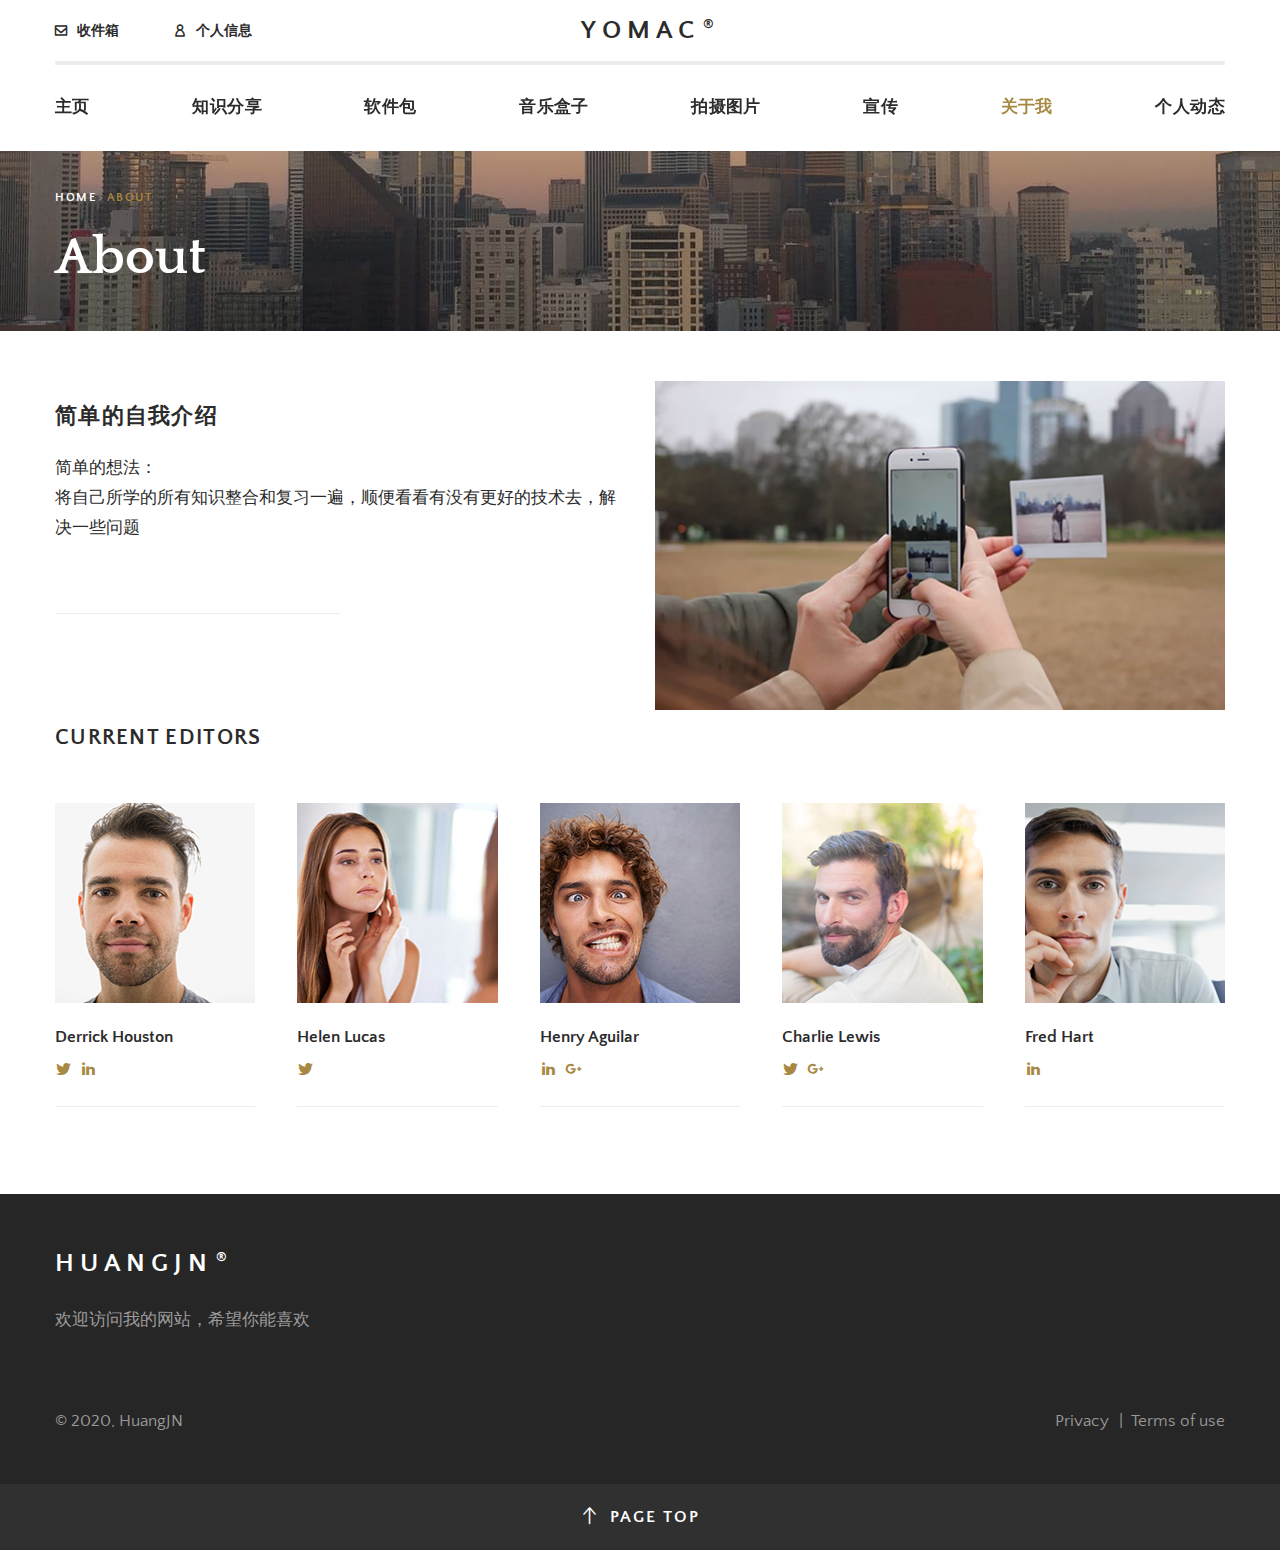
==== commit 9ee8f72a: "大致修改完成" ====
--- a/about.html
+++ b/about.html
@@ -16,7 +16,7 @@
 	<!-- Icons -->
 	<link rel="stylesheet" href="assets/fonts/MaterialDesign/css/materialdesignicons.min.css">
 	<link rel="stylesheet" href="assets/fonts/Outicons/flaticon.css">
-
+		
 	<!-- Styles -->
 	<link rel="stylesheet" href="libs/bootstrap-4.3.1/css/bootstrap.min.css">
 	<link rel="stylesheet" href="libs/owl-carousel/owl.carousel.css">
@@ -53,9 +53,9 @@
 							<div class="col-md-5 col-lg-4">
 								<div class="top-bar__user-menu">
 									<ul class="user-menu nav justify-content-center justify-content-md-start">
-										<li class="nav-item"><button class="search-btn" id="js-search-btn"><span class="icon-left icon-xs flaticon-magnifying-glass-browser"></span>Search</button></li>
-										<li class="nav-item"><a href="#"><span class="icon-left icon-xs flaticon-closed-envelope-email"></span>Subscribe</a></li>
-										<li class="nav-item"><a href="#"><span class="icon-left icon-xs flaticon-messenger-user-avatar"></span>Login</a></li>
+										<!--<li class="nav-item"><button class="search-btn" id="js-search-btn"><span class="icon-left icon-xs flaticon-magnifying-glass-browser"></span>Search</button></li>-->
+										<li class="nav-item"><a href="#"><span class="icon-left icon-xs flaticon-closed-envelope-email"></span>收件箱</a></li>
+										<li class="nav-item"><a href="#"><span class="icon-left icon-xs flaticon-messenger-user-avatar"></span>个人信息</a></li>
 									</ul>
 								</div>
 							</div>
@@ -64,17 +64,7 @@
 									<a href="index.html" class="logo-title logo-title_reg">yomac</a>
 								</div>
 							</div>
-							<div class="col-md-5 col-lg-4">
-								<div class="top-bar__social text-right">
-									<ul class="social-menu social-menu__right nav justify-content-md-end">
-										<li class="nav-item"><a href="#" class="nav-item"><i class="mdi mdi-facebook"></i></a></li>
-										<li class="nav-item"><a href="#" class="nav-item"><i class="mdi mdi-instagram"></i></a></li>
-										<li class="nav-item"><a href="#" class="nav-item"><i class="mdi mdi-twitter"></i></a></li>
-										<li class="nav-item"><a href="#" class="nav-item"><i class="mdi mdi-pinterest"></i></a></li>
-										<li class="nav-item"><a href="#" class="nav-item"><i class="mdi mdi-medium"></i></a></li>
-									</ul>
-								</div>
-							</div>
+
 						</div>
 					</div>
 					<div class="mob-menu">
@@ -84,53 +74,14 @@
 				<div class="main-navigation__wrap">
 					<div class="main-navigation">
 						<ul class="nav justify-content-between">
-							<li class="nav-item menu-item-has-children">
-								<a href="index.html" class="nav-link">Home</a>
-								<ul class="sub-menu">
-									<li><a href="index-listing.html" class="nav-link">Home List</a></li>
-									<li><a href="index-grid.html" class="nav-link">Home Grid</a></li>
-									<li><a href="index.html" class="nav-link">Home Masonry</a></li>
-									<li><a href="index-no-menu.html" class="nav-link">Home Clear</a></li>
-									<li><a href="blog.html" class="nav-link">Home Blog</a></li>
-								</ul>
-							</li>
-							<li class="nav-item">
-								<a href="category-post.html" class="nav-link">Architecture</a>
-							</li>
-							<li class="nav-item">
-								<a href="category-post.html" class="nav-link">Fashion</a>
-							</li>
-							<li class="nav-item">
-								<a href="category-post.html" class="nav-link">Furniture</a>
-							</li>
-							<li class="nav-item menu-item-has-children">
-								<a href="post-single_sidebar.html" class="nav-link">Post Layout</a>
-								<ul class="sub-menu">
-									<li class="nav-item">
-										<a href="post-single_sidebar.html" class="nav-link">Sidebar Right</a>
-									</li>
-									<li class="nav-item">
-										<a href="post-single_full.html" class="nav-link">No Sidebar</a>
-									</li>
-								</ul>
-							</li>
-							<li class="nav-item active">
-								<a href="about.html" class="nav-link">About</a>
-							</li>
-							<li class="nav-item">
-								<a href="contact.html" class="nav-link">Contacts</a>
-							</li>
-							<li class="nav-item menu-item-has-children">
-								<a href="shortcodes.html" class="nav-link">Shortcodes</a>
-								<ul class="sub-menu">
-									<li class="nav-item">
-										<a href="shortcodes.html" class="nav-link">Shortcodes</a>
-									</li>
-									<li class="nav-item">
-										<a href="404-page.html" class="nav-link">404 Page</a>
-									</li>
-								</ul>
-							</li>
+		                    <li class="nav-item"><a class="nav-link" href="index.html">主页</a></li>
+							<li class="nav-item"><a class="nav-link" href="Knowledge_sharing.html">知识分享</a></li>
+							<li class="nav-item "><a class="nav-link" href="software_package.html">软件包</a></li>
+							<li class="nav-item"><a class="nav-link" href="software_package.html">音乐盒子</a></li>
+							<li class="nav-item"><a class="nav-link" href="software_package.html">拍摄图片</a></li>
+							<li class="nav-item"><a class="nav-link" href="software_package.html">宣传</a></li>
+							<li class="nav-item active"><a class="nav-link" href="about.html">关于我</a></li>
+							<li class="nav-item"><a class="nav-link" href="contact.html">个人动态</a></li>
 						</ul>
 					</div>
 				</div>
@@ -161,8 +112,12 @@
 				<div class="container">
 					<div class="row">
 						<div class="col-md-6">
-							<h2 class="section-title h4">Feel good about yourself</h2>
-							<p class="section-text line-after">The 12 steps to acquire mind-power is intended to build positive visuals, acquire mind power and help you achieve your dreams and desires that may be as varied as improving your personality, increasing your wealth, attracting love and making yourself attractive.</p>
+							<h2 class="section-title h4">简单的自我介绍</h2>
+							<p class="section-text line-after">
+								简单的想法：
+								<br />
+								将自己所学的所有知识整合和复习一遍，顺便看看有没有更好的技术去，解决一些问题
+							</p>
 						</div>
 						<div class="col-md-6">
 							<div class="about-info__img"><img src="assets/img/about.jpg" alt=""></div>
@@ -247,51 +202,20 @@
 		<footer class="page-footer">
 			<div class="container">
 				<div class="row">
-					<div class="col-md-6 col-lg-5 footer-widget footer__copy">
+					<div class="col-md-12 col-lg-12 footer-widget footer__copy">
 						<div class="footer__logo footer-widget">
-							<a href="index.html" class="logo-title logo-title_reg animate">yomac</a>
+							<a href="index.html" class="logo-title logo-title_reg animate">HuangJN</a>
 						</div>
 						<div class="textwidget">
-							<p>Perfectly to any kind of news and <br>magazine blogs. Designed responsive<br> and ready for retina.</p>
-						</div>
-					</div>
-					<div class="col-sm-6 col-md-3 col-lg-2 footer-widget footer__page-menu">
-						<div class="widget-menu">
-							<ul class="footer-menu animate">
-								<li><a href="index.html">Home</a></li>
-								<li><a href="about.html">About</a></li>
-								<li><a href="contact.html">Contacts</a></li>
-							</ul>
-						</div>
-					</div>
-					<div class="col-sm-6 col-md-3 col-lg-3 footer-widget footer__cat-menu">
-						<div class="widget-menu">
-							<ul class="footer-menu animate">
-								<li><a href="category-post.html">Art &amp; Illustration</a></li>
-								<li><a href="category-post.html">Architecture</a></li>
-								<li><a href="category-post.html">Fashion</a></li>
-								<li><a href="category-post.html">Furniture</a></li>
-								<li><a href="category-post.html">Graphic Design</a></li>
-								<li><a href="category-post.html">Photography</a></li>
-							</ul>
-						</div>
-					</div>
-					<div class="col-lg-2 footer-widget footer__social-menu">
-						<div class="widget-social">
-							<div class="widget-title">We are social</div>
-							<ul class="social-menu social-menu__left nav animate">
-								<li><a href="#"><i class="mdi mdi-facebook"></i></a></li>
-								<li><a href="#"><i class="mdi mdi-instagram"></i></a></li>
-								<li><a href="#"><i class="mdi mdi-twitter"></i></a></li>
-								<li><a href="#"><i class="mdi mdi-pinterest"></i></a></li>
-							</ul>
-						</div>
-					</div>
+							<p>欢迎访问我的网站，希望你能喜欢</p>
+						</div>
+					</div>
+
 				</div>
 
 				<div class="row page-footer__bottom">
 					<div class="col-lg-10">
-						<div class="copyright">&copy; 2020, Yomac Template, All Rights <a href="http://www.bootstrapmb.com/">Reserved</a>.</div>
+						<div class="copyright">&copy; 2020, HuangJN <!--<a href="http://www.bootstrapmb.com/">Reserved</a>.--></div>
 					</div>
 					<div class="col-lg-2">
 						<div class="footer-nav nav">
